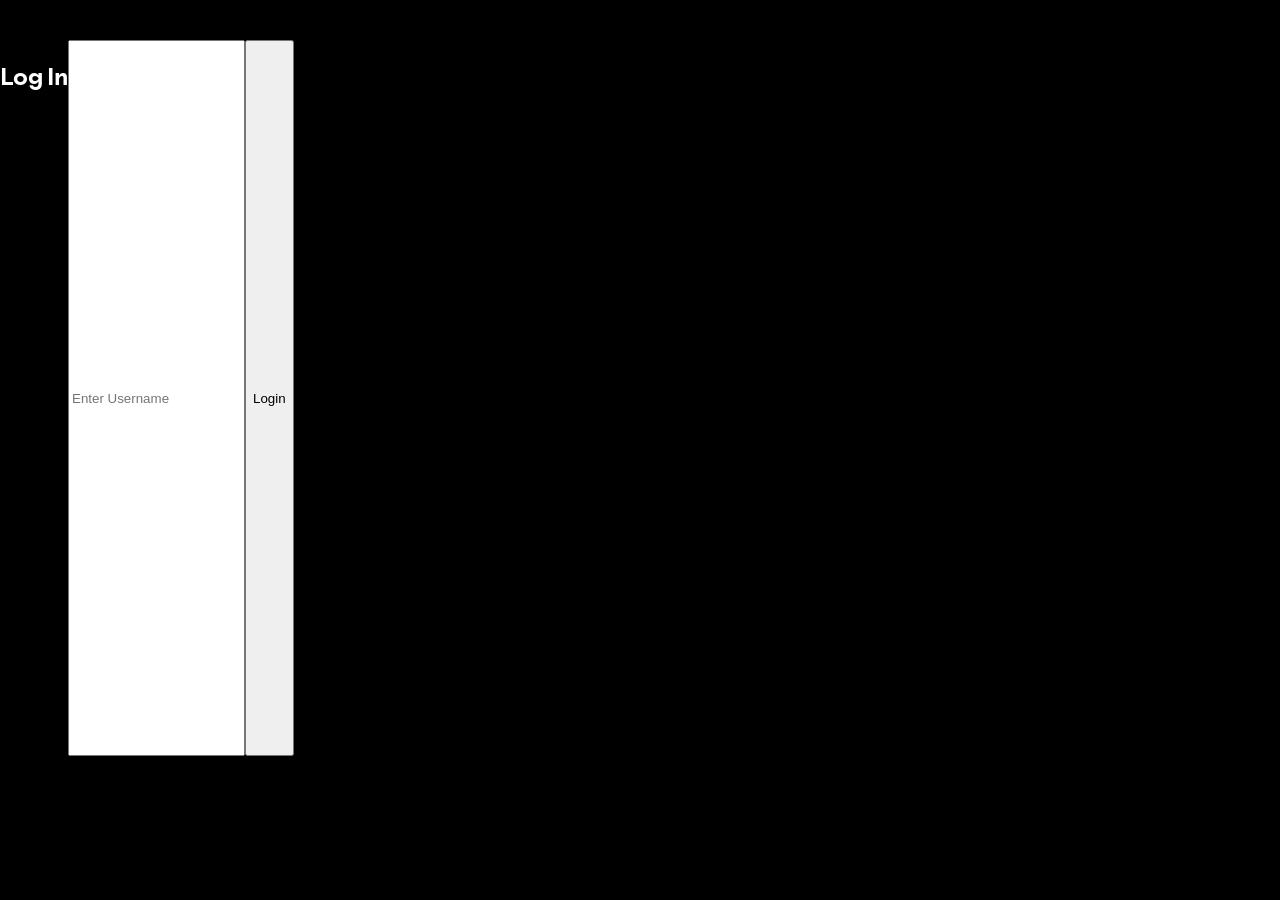
==== login.html @ 27f658de "Add files via upload" ====
<html>
    <head>
        <title>VocalVibe - LOG IN</title>
        <link href="stylesvibes.css" rel="stylesheet">
    </html>
    <body>
        <div class="banner">
            <div class="logo">

            </div>
            <div class="search">
                
            </div>
            <div class="account">
                
            </div>
        </div>
        <div class="mainbody">
            <h2>Log In</h2>
            <input type="text" placeholder="Enter Username" id="usernameInput">
            <button onclick="login()">Login</button>
        </div>
    </body>
    <footer>

    </footer>
    <script>
        function generatePastelColour() {
            const hue = Math.floor(Math.random() * 360)
            return `hsl(${hue}, 70%, 80%)`;
        }

        function login() {
            const username = document.getElementById("usernameInput").value;

            if (username.trim() !== "") {
                localStorage.setItem("username", username);

                if (!localStorage.getItem("createdAt")) {
                    localStorage.setItem("createdAt", new Date().toLocaleDateString());
                }

                if (!localStorage.getItem("profileColour")) {
                    localStorage.setItem("profileColour", generatePastelColour())
                }

                window.location.href = "index.html";
            }
        }

    </script>
</html>
---- stylesvibes.css ----
body {
    margin: 0%;
    width: 100%;
    height: 100%;
    background-color: black;
}

footer {
    margin: 0%;
    width: 100%;
    height: 0%;
    background-color: black;
}

.banner {
    display: flex;
    align-items: center;
    padding: 0px 20px;
    background-color: rgb(0, 0, 0);
    height: 40px;
}

.banner-left,
.banner-right {
    flex: 1;
    display: flex;
    align-items: center;
}

.banner-right {
    justify-content: flex-end;
}

.banner-center {
    width: 40%;
    display: flex;
    align-items: center;
    justify-content: center;
    gap: 8px;
}

.mainbody {
    display: flex;
    flex-direction: row;
    width: 100%;
    height: 716px;
    overflow: hidden;
}

.mainbodyleft, .mainbodyright {
    display: block;
    float: left;
    width: 24%;
    height: 100%;
}

.mainbodymiddle {
    display: block;
    float: left;
    width: 50%;
    height: 100%;
}

.playlists {
    margin-left: .5%;
    margin-right: .5%;
    display: block;
    float: left;
    width: 15.5%;
    height: 634.1px;
    background-color: #121212;
    border-radius: 6px;
    overflow: auto;
}


#playlistView,
#mainContent {
    width: 64%;
    height: 634.1px;
    background: #121212;
    overflow-y: auto;
    border-radius: 6px;
    overflow-x: hidden;
}

body, html {
    overflow-x: hidden;
}

.maincontent {
    position: relative;
    display: block;
    float: left;
    width: 64%;
    height: 634.1px;
    max-height: 634.1px;
    background-color: #121212;
    border-radius: 6px;
    overflow: auto;
    overscroll-behavior: none;
}

.maincontentgradient {
    display: block;
    float: left;
    width: 100%;
    height: 113.35px;
    background-image: linear-gradient(to bottom, #502143, #121212);
    z-index: 100;
}

.maincontentbanner {
    /*position: sticky;*/
    top: 0;
    display: block;
    float: left;
    width: 100%;
    height: 50.38px;
    background-color: #502143;
    border-top-left-radius: 6px;
    border-top-right-radius: 6px;
    z-index: 10;
}

.player {
    margin-left: .5%;
    margin-right: .5%;
    display: block;
    float: right;
    width: 18.5%;
    height: 634.1px;
    background-color: #121212;
    border-radius: 6px;
    overflow-y: auto;
}

.logo {
    display: flex;
    align-items: center;
    width: 120px;
}

.search {
    flex: 1;
    display: flex;
    justify-content: center;
    align-items: center;
}

.account {
    display: flex;
    justify-content: flex-end;
    align-items: center;
    width: 120px;
}

.banner-center input[type=text] {
    flex: 1;
    border-radius: 30px;
    border: none;
    background-color: #1f1f1f;
    color: white;
    max-width: 50%;
    height: 30px;
    padding: 0 16px;
    transition: background-color .2s ease-in;
}

.banner-center input[type=text]:focus,
.banner-center input[type=text]:hover {
    background-color: #2b2b2b;
}

::-webkit-scrollbar {
    width: 0px;
    color: rgba(255,0,0,0);
}

.playlistsbanner {
    top: 0;
    display: block;
    float: left;
    width: 100%;
    height: 156.7px;
    position: sticky;
    background-color: #121212;
    border-top-left-radius: 6px;
    border-top-right-radius: 6px;
    box-shadow: 0px 0px 10px;
    z-index: 0;
}

h1 {
    color: white;
    font-family: "spotifymix";
}

h2 {
    color: white;
    font-family: "spotifymix";
}

h3 {
    color: white;
    font-family: "spotifymix";
}

h4 {
    color: white;
    font-family: "spotifymix";
}

h5 {
    color: white;
    font-family: "spotifymix";
}

h6 {
    color: white;
    font-family: "spotifymix";
}

p {
    color: white;
    font-family: "spotifymix";
}

@font-face {
    font-family: "spotifymix";
    src:url(SpotifyMix-Bold.woff);
}

.classname {
    font-family: "spotifymix";
}

.playliststop {
    position: relative;
    display: flex;
    justify-content: center;
    align-items: center;
    background-color: #121212;
    width: 100%;
    height: 20%;
    padding-left: 5%;
    font-size: 12px;
}

.playliststop h2 {
    position: absolute;
    top: 37.5%;
    left: 5%;
    font-size: 18px;
    margin: 0;
}

.recentgrid {
    width: 90%;
    margin-left: 5%;
    margin-right: 5%;
    height: 90%;
    position: relative;
}

.recentgridbits {
    display: block;
    float: left;
    width: 24%;
    height: 36%;
    margin: .5%;
    background-color: rgba(171, 171, 171, 0.176);
    border-radius: 2px;
    position: relative;
}

.recentgridbitstext {
    display: flex;
    height: 100%;
    width: 60%;
    margin-left: 15%;
    align-items: center;
    padding-left: 24px;
    margin-top: -37px;
}

.recentgridbitstext p {
    color: rgb(255, 255, 255);
    font-family: "spotifymix";
    text-align: left;
    font-size: x-small;
}

.recentgridbits img {
    border-bottom-left-radius: 2px;
    border-top-left-radius: 2px;
    height: 100%;
    max-width: 40%;
}

.madefordiv {
    width: 100%;
    height: 50.38px;
    top: 300px;
    background-color: rgba(255, 255, 255, 0);
    display: block;
    float: left;
    margin-left: 5.2%;
}

.madefordiv p {
    line-height: 0%;
    font-size: 26px;
}

.madefordiv h6 {
    line-height: 0%;
    color: rgb(157, 157, 157);
}

.madeforsongs img {
    width: 88%;
    height: 170px;
    border-radius: 8px;
    margin-top: 6%;
    margin-left: 6%;
    margin-right: 6%;
}

.madeforsongscontainer {
    width: 100%;
    height: 300px;
    display: flex;
    float: left;
    flex-direction: row;
    margin-top: 30px;
    padding-left: 3.5%;
    padding-right: 7%;
    background-color: #121212;
    overflow-x: auto;
    scroll-behavior: smooth;
    position: relative;
}

.madeforsongscontainer .madeforsongs:last-child {
    margin-right: -3.5%;
}

.madeforsongs {
    width: 200px;
    min-width: 200px;
    min-height: 252.5px;
    display: flex;
    flex-direction: column;
    background-color: #121212;
    border-radius: 8px;
    padding-bottom: 0%;
    position: relative;
    transition: background-color .1s ease-in-out;
}

.madeforsongs:hover {
    width: 200px;
    min-width: 200px;
    min-height: 252.5px;
    display: flex;
    flex-direction: column;
    background-color: #2b2b2b;
    border-radius: 8px;
    padding-bottom: -4%;
    transition: background-color .1s ease-in-out;
}

.madeforsongs p {
    margin-left: 6%;
    text-align: left;
    line-height: .6;
    color: rgb(157, 157, 157);
    font-size: 13px;
    margin-top: 0%;
}

.madeforsongs h3 {
    margin-top: 6%;
    margin-left: 6%;
    text-align: left;
    line-height: 100%;
    margin-bottom: .75rem;
}

.scroll-section .leftbutton, .rightbutton {
    display: block;
    width: 35px;
    height: 35px;
    background-color: rgba(0, 0, 0, 0.5);
    border-radius: 50%;
    color: white;
    text-align: center;
    outline-style: none;
    position: absolute;
    top: 45%;
    z-index: 3;
    font-size: large;
    transform: translateY(-50%);
    transition: background-color .25s ease-in-out;

}

.scroll-section .leftbutton:hover, .scroll-section .rightbutton:hover {
    display: block;
    width: 35px;
    height: 35px;
    background-color: black;
    border-radius: 50%;
    color: white;
    text-align: center;
    outline-style: none;
    position: absolute;
    top: 45%;
    z-index: 3;
    font-size: large;
    transform: translateY(-50%);
    transition: background-color .25s ease-in-out;

}

.scroll-section .rightbutton {
    right: 7%;
    z-index: 3;
}

.scroll-section .rightbutton:hover {
    right: 7%;
    z-index: 3;
}

.scroll-section .leftbutton {
    left: 7%;
    z-index: 3;
}

.scroll-section .leftbutton:hover {
    left: 7%;
    z-index: 3;
}

.scrollblurR {
    display: block;
    position: absolute;
    width: 6%;
    height: 295px;
    top: 8.5%;
    right: 0%;
    z-index: 1;
    background-image: linear-gradient(to right, #00000000, #121212);
}

.scrollblurL {
    display: block;
    position: absolute;
    width: 6%;
    height: 295px;
    top: 8.5%;
    left: 0%;
    z-index: 1;
    background-image: linear-gradient(to left, #00000000, #121212);
}

.jumpbackinsongs img {
    width: 88%;
    height: 170px;
    border-radius: 8px;
    margin-top: 6%;
    margin-left: 6%;
    margin-right: 6%;
}

.jumpbackinsongscontainer {
    width: 100%;
    height: 300px;
    display: flex;
    float: left;
    flex-direction: row;
    margin-top: 30px;
    padding-left: 3.5%;
    padding-right: 7%;
    background-color: #121212;
    overflow-x: auto;
    scroll-behavior: smooth;
    position: relative;
}

.jumpbackinsongscontainer .jumpbackinsongs:last-child {
    margin-right: -3.5%;
}

.jumpbackinsongs {
    width: 200px;
    min-width: 200px;
    min-height: 252.5px;
    display: flex;
    flex-direction: column;
    background-color: #121212;
    border-radius: 8px;
    padding-bottom: 0%;
    position: relative;
    transition: background-color .1s ease-in-out;
}

.jumpbackinsongs:hover {
    width: 200px;
    min-width: 200px;
    min-height: 252.5px;
    display: flex;
    flex-direction: column;
    background-color: #2b2b2b;
    border-radius: 8px;
    padding-bottom: -4%;
    transition: background-color .1s ease-in-out;
}

.jumpbackinsongs p {
    margin-left: 6%;
    text-align: left;
    line-height: .6;
    color: rgb(157, 157, 157);
    font-size: 13px;
    margin-top: 0%;
}

.jumpbackinsongs h3 {
    margin-top: 6%;
    margin-left: 6%;
    text-align: left;
    line-height: 100%;
    margin-bottom: .75rem;
}

.scroll-section {
    position: relative;
    width: 100%;
    height: auto;
    display: flex;
}

.madeforsongscontainer, .jumpbackinsongscontainer {
    overscroll-behavior: none;
    overscroll-behavior-y: contain;
}

.playbutton {
    position: absolute;
    width: 40px;
    height: 40px;
    background-color: #1ED760;
    right: 16px;
    bottom: 107.5px;
    color: black;
    font-size: 24px;
    border: none;
    border-radius: 50%;
    transform: scale(1);
    transition: opacity 0.3s ease, transform 0.5s ease;
    transition-delay: .1s;
    cursor: pointer;
    opacity: 0;
    box-shadow: 0px 3.5px 5px;
}

.playbutton:hover {
    background-color: #3be477;
    transform: scale(1.1);
    transition: background-color .25s ease-in-out;
}

.playbutton::before {
    display: block; 
    text-align: center; 
    line-height: 40px; 
    transition: transform 0.5s ease, opacity 0.5s ease;
    transition-delay: .1s;
}

.playbutton.playing {
  opacity: 1 !important;
  transform: scale(1);
}

.playbutton.playing:hover {
    background-color: #3be477;
    transform: scale(1.1);
    transition: background-color .25s ease-in-out;
}

.playbutton.playing::before {
    font-weight: 900;
    padding-right: 1;
    padding-bottom: 5;
    transform: scale(1);
}

.jumpbackinsongs:hover .playbutton, .madeforsongs:hover .playbutton {
    opacity: 1;
    transform: scale(1);
    animation-name: playpopup;
    animation-duration: .25s;
    animation-delay: .1s;
    animation-direction: normal;
}

.jumpbackinsongs .playbutton, .madeforsongs .playbutton {
    animation: playpopdown .25s alternate;
    animation-delay: .1s;
}


@keyframes playpopup {
    from {bottom: 100px;}
    to {bottom: 107.5px;}
}

@keyframes playpopdown {
    from {bottom: 107.5px;}
    to {bottom: 100px;}
}

.loginbutton {
    position: absolute;
    border: none;
    max-height: 80%;
    width: 30%;
    top: 10%;
    right: 3%;
    padding: 8px 10px;
    background-color: rgb(255, 255, 255);
    border-radius: 50px;
    font-family: spotifymix;
    text-decoration: none;
    color: rgb(0, 0, 0);
    font-size: large;
    display: inline-flex;
    text-align: center;
    align-items: center;
    justify-content: center;
    cursor: pointer;
    transition: .175s background-color ease-in-out;
}

.loginbutton:hover {
    position: absolute;
    border: none;
    max-height: 80%;
    width: 30%;
    top: 10%;
    right: 3%;
    padding: 8px 10px;
    background-color: rgb(194, 194, 194);
    border-radius: 50px;
    font-family: spotifymix;
    text-decoration: none;
    color: rgb(0, 0, 0);
    font-size: large;
    display: inline-flex;
    text-align: center;
    align-items: center;
    justify-content: center;
    cursor: pointer;
    transition: .175s background-color ease-in-out;
}

.profile-icon {
    width: 30px;
    height: 30px;
    background: #444;
    color: white;
    border-radius: 50%;
    display: flex;
    justify-content: center;
    align-items: center;
    font-weight: bold;
    cursor: pointer;
    text-decoration: none;
    font-family: spotifymix;
}

#bottomPlayer {
    position: fixed;
    bottom: 0;
    left: 0;
    width: 100%;
    height: 65px;
    background-color: #000000;
    display: grid;
    grid-template-columns: 1fr 2fr 1fr;
    align-items: center;
    padding: 0px 20px;
    color: white;
    font-family: spotifymix;
}

.bpLeft {
    display: flex;
    align-items: center;
    gap: 12px;
}

.bpAddBtn {
    background: none;
    border: 2px #b3b3b3;
    border-radius: 30px;
    color: white;
    font-size: 22px;
    cursor: pointer;
    opacity: 0.8;
    margin-left: 8px;
    transition: opacity 0.2s;
}

.bpAddBtn:hover {
    opacity: 1;
}

#playerCover {
    width: 38px;
    height: 38px;
    border-radius: 4px;
    object-fit: cover;
}

#playerTitle {
    font-size: 10px;
    font-weight: 600;
}

#playerArtist {
    font-size: 9px;
    color: rgb(157, 157, 157);
}

.bpCenter {
    display: flex;
    flex-direction: column;
    align-items: center;
}

.bpProgress {
    display: flex;
    align-items: center;
    width: 100%;
    max-width: 500px;
    margin-top: 6px;
}

.bpProgress span {
    width: 40px;
    text-align: center;
    font-size: 12px;
}

.bpRight {
    display: flex;
    justify-content: center;
    align-items: center;
    padding-left: 25%;
    padding-right: 10%;
}

#bpProgressBar,
#bpVolume {
    -webkit-appearance: none;
    appearance: none;
    height: 4px;
    width: 100%;
    background: #535353;
    border-radius: 2px;
    position: relative;
    cursor: pointer;
    --value: 0%;
}

#bpProgressBar::-webkit-slider-runnable-track,
#bpVolume::-webkit-slider-runnable-track {
    height: 4px;
    background: linear-gradient(
        to right,
        white var(--value, 0%),
        #535353 var(--value, 0%)
    );
    border-radius: 2px;
}

#bpProgressBar::-webkit-slider-thumb,
#bpVolume::-webkit-slider-thumb {
    -webkit-appearance: none;
    appearance: none;
    width: 8px;
    height: 8px;
    background: white;
    border-radius: 8px;
    opacity: 0;
    margin-top: -2px;
    transition: opacity 0.15s;
}

#bpProgressBar:hover::-webkit-slider-thumb,
#bpVolume:hover::-webkit-slider-thumb {
    opacity: 1;
}

#bpProgressBar:hover::-webkit-slider-runnable-track,
#bpVolume:hover::-webkit-slider-runnable-track {
    background: linear-gradient(
        to right,
        #1ED760 var(--value, 0%),
        #535353 var(--value, 0%)
    );
}

#bottomPlayer button:hover,
#bottomPlayer input:hover {
    opacity: 1;
    transition: 0.2s opacity ease-in-out;
}

#bottomPlayer.inactive #playerCover {
    display: none;
}

#bottomPlayer.inactive .bpAddBtn,
#bottomPlayer.inactive #playerTitle,
#bottomPlayer.inactive #playerArtist,
#bottomPlayer.inactive .bpProgress,
#bottomPlayer.inactive #bpPlayPause,
#bottomPlayer.inactive #bpVolume {
    opacity: 0;
    pointer-events: none;
}

#bottomPlayer.inactive {
    justify-content: center;
    color: #000000;
}

#bottomPlayer.inactive::after {
    content: "Nothing Playing...";
    font-size: 16px;
}

#bpPlayPause {
    background: white;
    border-radius: 50%;
    width: 30px;
    height: 30px;
    border: none;
    color: black;
    font-size: 18px;
    display: flex;
    justify-content: center;
    align-items: center;
    cursor: pointer;
    transition: transform 0.15s, opacity 0.2s;
}

#bpPlayPause:hover {
    transform: scale(1.06);
    opacity: 0.9;
}

#createPlaylistModal {
    position: fixed;
    top: 0;
    left: 0;
    width: 100%;
    height: 100%;
    background: rgba(0, 0, 0, 0.7);
    display: flex;
    justify-content: center;
    align-items: center;
}

.hidden {
    display: none !important;
}

.modalContent {
    background: #181818;
    padding: 20px;
    border-radius: 8px;
    width: 300px;
}

#createPlaylistBtn {
    position: absolute;
    top: 20%;
    right: 5%;
    background: #1a1a1a;
    border-radius: 50px;
    border: none;
    color: white;
    font-size: 14px;
    cursor: pointer;
    float: right;
    margin-right: 12px;
    margin-top: 4px;
    opacity: 1;
    padding: 6px 14px;
    font-family: spotifymix;
    transition: background-color 0.2s;
}

#createPlaylistBtn:hover {
    background-color: #2b2b2b;
}

.playlistItem {
    display: flex;
    align-items: center;
    gap: 12px;
    padding: 8px 12px;
    cursor: pointer;
    border-radius: 4px;
}

.playlistItem:hover {
    background-color: #1a1a1a;
}

.playlistItem img {
    width: 48px;
    height: 48px;
    border-radius: 4px;
    object-fit: cover;
}

.playlistMeta {
    display: flex;
    flex-direction: column;
}

.playlistName {
    font-size: 14px;
    color: white;
    font-family: spotifymix;
}

.playlistCreator {
    font-size: 12px;
    color: #b3b3b3;
    font-family: spotifymix;
}

.playlistHeader {
    display: flex;
    align-items: center;
    gap: 20px;
    padding: 30px;
}

.playlistHeaderCover {
    width: 180px;
    height: 180px;
    border-radius: 6px;
    object-fit: cover;
}

.playlistHeaderInfo h1 {
    font-size: 48px;
    margin: 0;
    font-family: spotifymix;
}

.playlistType {
    font-size: 12px;
    text-transform: uppercase;
    color: #b3b3b3;
    font-family: spotifymix;
}

.playlistCreatorLine {
    font-size: 14px;
    color: #ffffff;
    font-family: spotifymix;
}

#homeButton {
    display: flex;
    align-items: center;
    justify-content: center;
    width: 30px;
    height: 30px;
    flex-shrink: 0;
    cursor: pointer;
    border-radius: 50px;
    background-color: #1f1f1f;
}

#homebutton:hover {
    background-color: #2b2b2b;
}

#homeButton img {
    width: 20px;
    height: 20px;
    opacity: 1;
    transition: opacity .2s;
}

#homeButton:hover img {
    opacity: 1;
}

.playlistDescription {
    font-size: 10px;
    color: #b3b3b3;
    margin: 4px 0 8px 0;
    font-family: spotifymix;
}

.addPlaylistModal {
    position: fixed;
    top: 0;
    left: 0;
    width: 100%;
    height: 100%;
    background: rgba(0, 0, 0, 0.7);
    display: flex;
    justify-content: center;
    align-items: center;
}

.addPlaylistContent {
    background: #181818;
    color: white;
    font-family: spotifymix;
    padding: 20px;
    border-radius: 8px;
    width: 300px;
    max-height: 80vh;
    overflow-y: auto;
}

#playlistChoices div {
    padding: 10px;
    cursor: pointer;
    border-radius: 4px;
}

#playlistChoices div:hover {
    background: #2a2a2a;
}

#playlistChoices img {
    width: 40px;
    height: 40px;
    object-fit: cover;
    border-radius: 4px;
}

.playlistSong {
    display: flex;
    align-items: center;
    gap: 12px;
    padding: 10px;
    overflow-y: auto;
    max-height: calc(85% - 180px);
}

.playlistSong img {
    width: 50px;
    height: 50px;
    border-radius: 4px;
}

.selectedDot {
    margin-left: auto;
    color: #1ED760;
    font-size: 14px;
}

#fullPlayer {
    padding: 15px;
    color: white;
}

.playerTopSection {
    display: flex;
    flex-direction: column;
    align-items: flex-start;
}

.playerCoverLarge {
    width: 245px;
    height: 245px;
    border-radius: 8px;
    object-fit: cover;
}

.playerTextBlock {
    width: 100%;
    margin-right: 20px;
}

.titleRow {
    display: flex;
    align-items: center;
    justify-content: space-between;
    width: 100%;
    gap: 15px;
}

.playerTitleWrapper {
    overflow: hidden;
    white-space: nowrap;
    max-width: 245px;
    width: 85%;
    flex-shrink: 0;
}

.playerTitle {
    font-size: 18px;
    font-weight: 700;
    font-family: spotifymix;
}

.playerArtist {
    font-size: 12px;
    opacity: 0.8;
    margin-top: 6px;
    font-family: spotifymix;
}

.playerAddButton {
    font-size: 20px;
    font-weight: 400;
    width: 20px;
    height: 20px;
    border-radius: 50%;
    border: none;
    background: #1ED760;
    color: black;
    cursor: pointer;
    display: flex;
    align-items: center;
    justify-content: center;
    font-family: spotifymix;
}

.playerCreditsSection {
    margin-top: 40px;
}

.creditsHeader {
    font-size: 18px;
    margin-bottom: 20px;
    font-family: spotifymix;
}

.creditItem {
    margin-bottom: 16px;
}

.creditName {
    font-size: 14px;
    font-weight: 600;
    font-family: spotifymix;
}

.creditRole {
    font-size: 10px;
    opacity: 0.7;
    font-family: spotifymix;
}
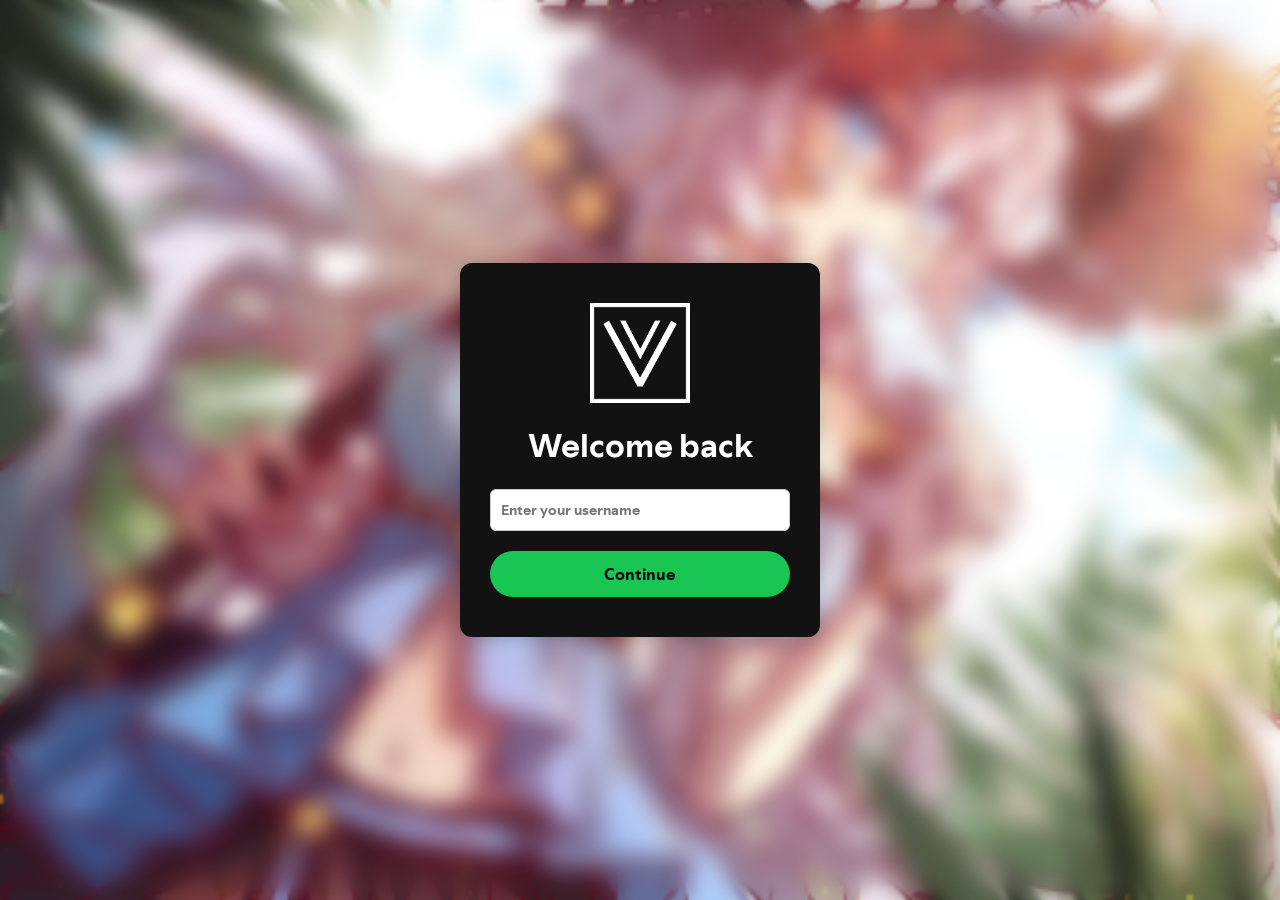
==== commit 071bb61c: "Add files via upload" ====
--- a/login.html
+++ b/login.html
@@ -1,52 +1,57 @@
 <html>
     <head>
         <title>VocalVibe - LOG IN</title>
-        <link href="stylesvibes.css" rel="stylesheet">
+        <link href="loginvibes.css" rel="stylesheet">
     </html>
     <body>
-        <div class="banner">
-            <div class="logo">
+        <div class="banner"></div>
+        <div class="mainbody">
 
-            </div>
-            <div class="search">
-                
-            </div>
-            <div class="account">
-                
-            </div>
-        </div>
-        <div class="mainbody">
-            <h2>Log In</h2>
-            <input type="text" placeholder="Enter Username" id="usernameInput">
-            <button onclick="login()">Login</button>
+            <img src="images/VocalVibeLogo.png" class="logo" alt="VocalVibe Logo">
+
+            <h1 style="color: white;">Welcome back</h1>
+
+            <input type="text" placeholder="Enter your username" id="usernameInput">
+
+            <button class="login-btn" onclick="login()">Continue</button>
         </div>
     </body>
-    <footer>
 
-    </footer>
     <script>
         function generatePastelColour() {
-            const hue = Math.floor(Math.random() * 360)
-            return `hsl(${hue}, 70%, 80%)`;
+    const hue = Math.floor(Math.random() * 360);
+    return `hsl(${hue}, 70%, 80%)`;
+}
+
+function login() {
+    const username = document.getElementById("usernameInput").value.trim();
+
+    if (username !== "") {
+        localStorage.setItem("username", username);
+
+        // Save creation date only once (ISO format for consistency)
+        if (!localStorage.getItem("createdAt")) {
+            localStorage.setItem("createdAt", new Date().toLocaleDateString());
         }
 
-        function login() {
-            const username = document.getElementById("usernameInput").value;
+        // Save profile colour only once
+        if (!localStorage.getItem("profileColour")) {
+            localStorage.setItem("profileColour", generatePastelColour());
+        }
 
-            if (username.trim() !== "") {
-                localStorage.setItem("username", username);
+        // Optional: initialize lastPlayed
+        if (!localStorage.getItem("lastPlayed")) {
+            localStorage.setItem("lastPlayed", "null");
+        }
 
-                if (!localStorage.getItem("createdAt")) {
-                    localStorage.setItem("createdAt", new Date().toLocaleDateString());
-                }
+        window.location.href = "index.html";
+    }
+}
 
-                if (!localStorage.getItem("profileColour")) {
-                    localStorage.setItem("profileColour", generatePastelColour())
-                }
-
-                window.location.href = "index.html";
-            }
-        }
+// Allow pressing Enter to log in
+document.getElementById("usernameInput").addEventListener("keydown", (e) => {
+    if (e.key === "Enter") login();
+});
 
     </script>
 </html>
--- a/loginvibes.css
+++ b/loginvibes.css
@@ -0,0 +1,82 @@
+/* Reset and base styles */
+body {
+    position: relative;
+    margin: 0;
+    padding: 0;
+    font-family: spotifymix;
+    background: url('images/image2.png') center/cover no-repeat;
+    backdrop-filter: blur(12px);
+    height: 100vh;
+    display: flex;
+    justify-content: center;
+    align-items: center;
+    z-index: -2;
+}
+
+/* Main login panel */
+.mainbody {
+    background-color: #121212;
+    padding: 40px 30px;
+    border-radius: 12px;
+    box-shadow: 0 0 20px rgba(0,0,0,0.2);
+    width: 300px;
+    text-align: center;
+}
+
+/* Heading */
+.mainbody h2 {
+    margin-bottom: 25px;
+    font-size: 24px;
+    color: #ffffff;
+    font-family: spotifymix;
+}
+
+.mainbody img {
+    height: 100px;
+    width: 100px;
+}
+
+/* Input field */
+#usernameInput {
+    width: 100%;
+    padding: 10px;
+    font-size: 14px;
+    border: 1px solid #ccc;
+    border-radius: 6px;
+    margin-bottom: 20px;
+    box-sizing: border-box;
+    font-family: spotifymix;
+}
+
+/* Button */
+button {
+    width: 100%;
+    padding: 12px;
+    font-size: 16px;
+    background-color: #1ac653;
+    color: black;
+    border: none;
+    border-radius: 60px;
+    cursor: pointer;
+    font-weight: bold;
+    font-family: spotifymix;
+    transition: background-color 0.2s ease;
+}
+
+button:hover {
+    background-color: #1ED760;
+}
+
+/* Optional: hide unused banner sections */
+.banner {
+    display: none;
+}
+
+@font-face {
+    font-family: "spotifymix";
+    src:url(SpotifyMix-Bold.woff);
+}
+
+.classname {
+    font-family: "spotifymix";
+}
